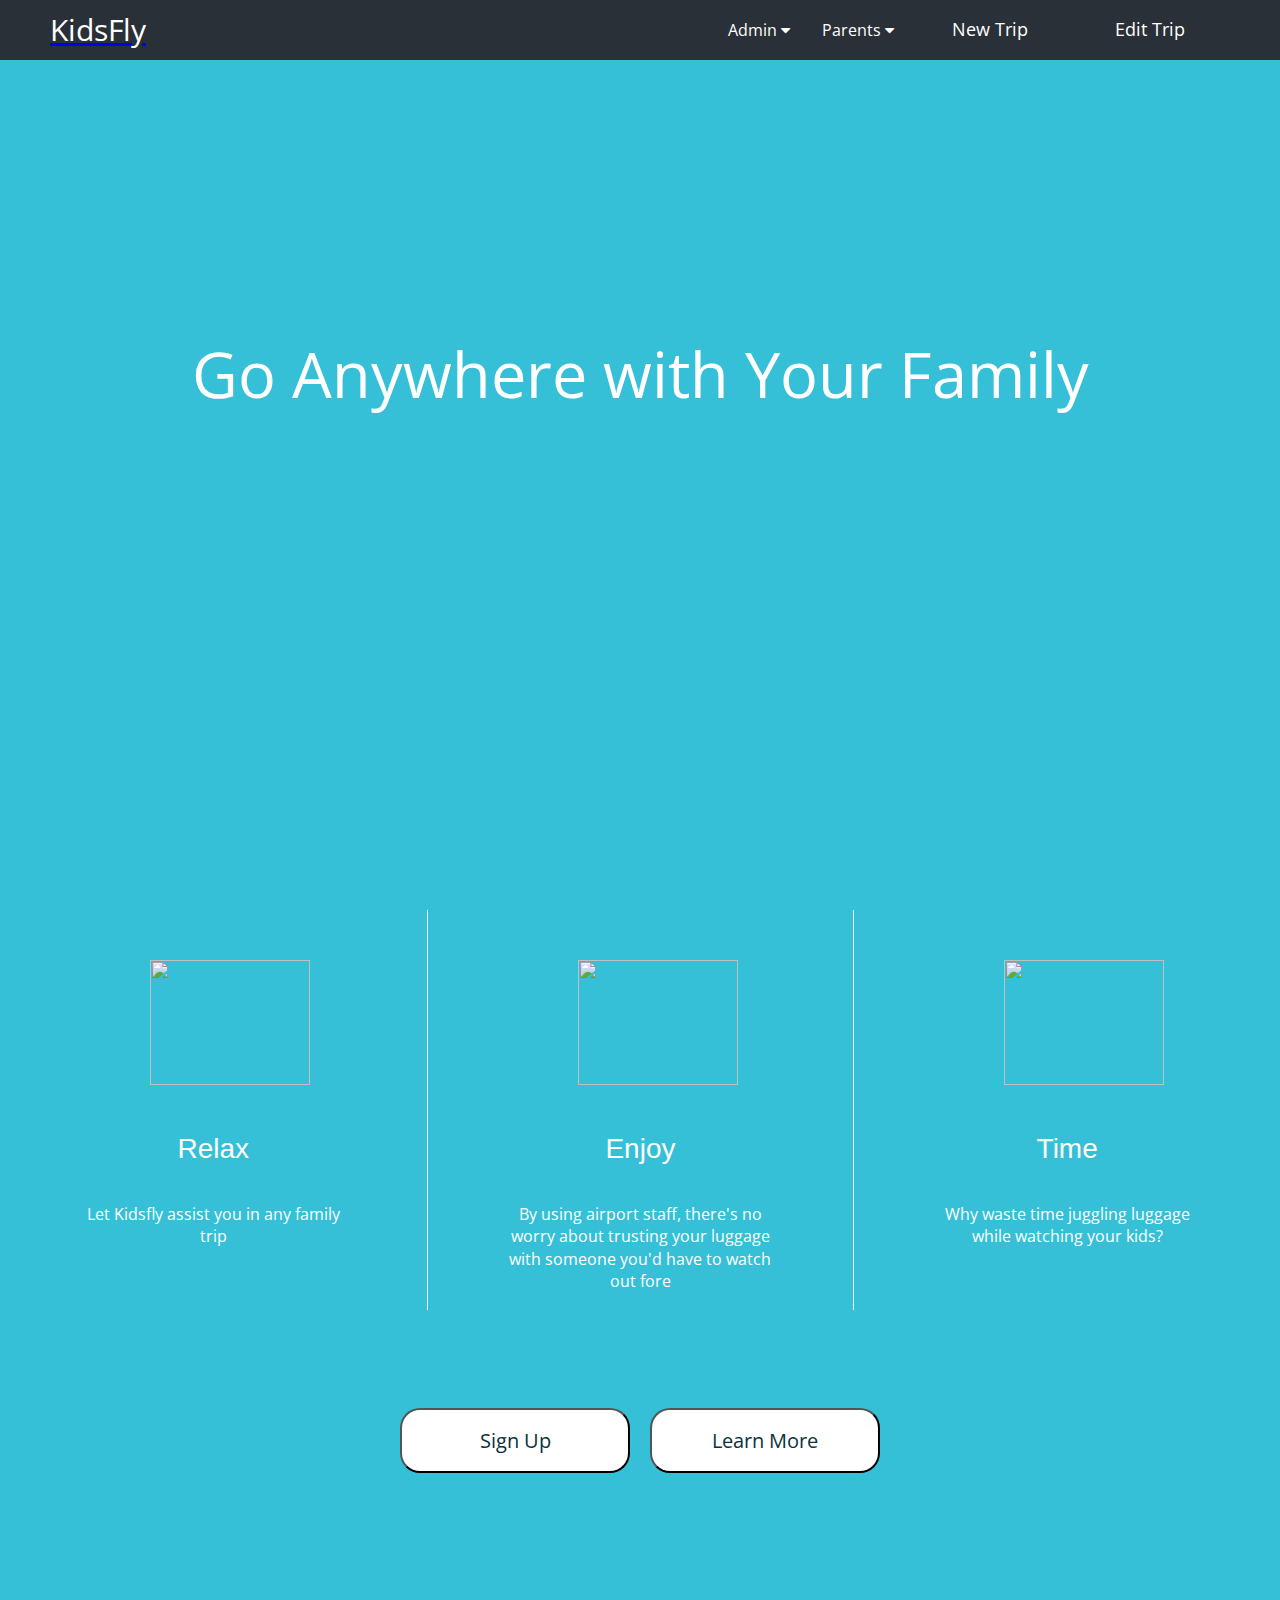
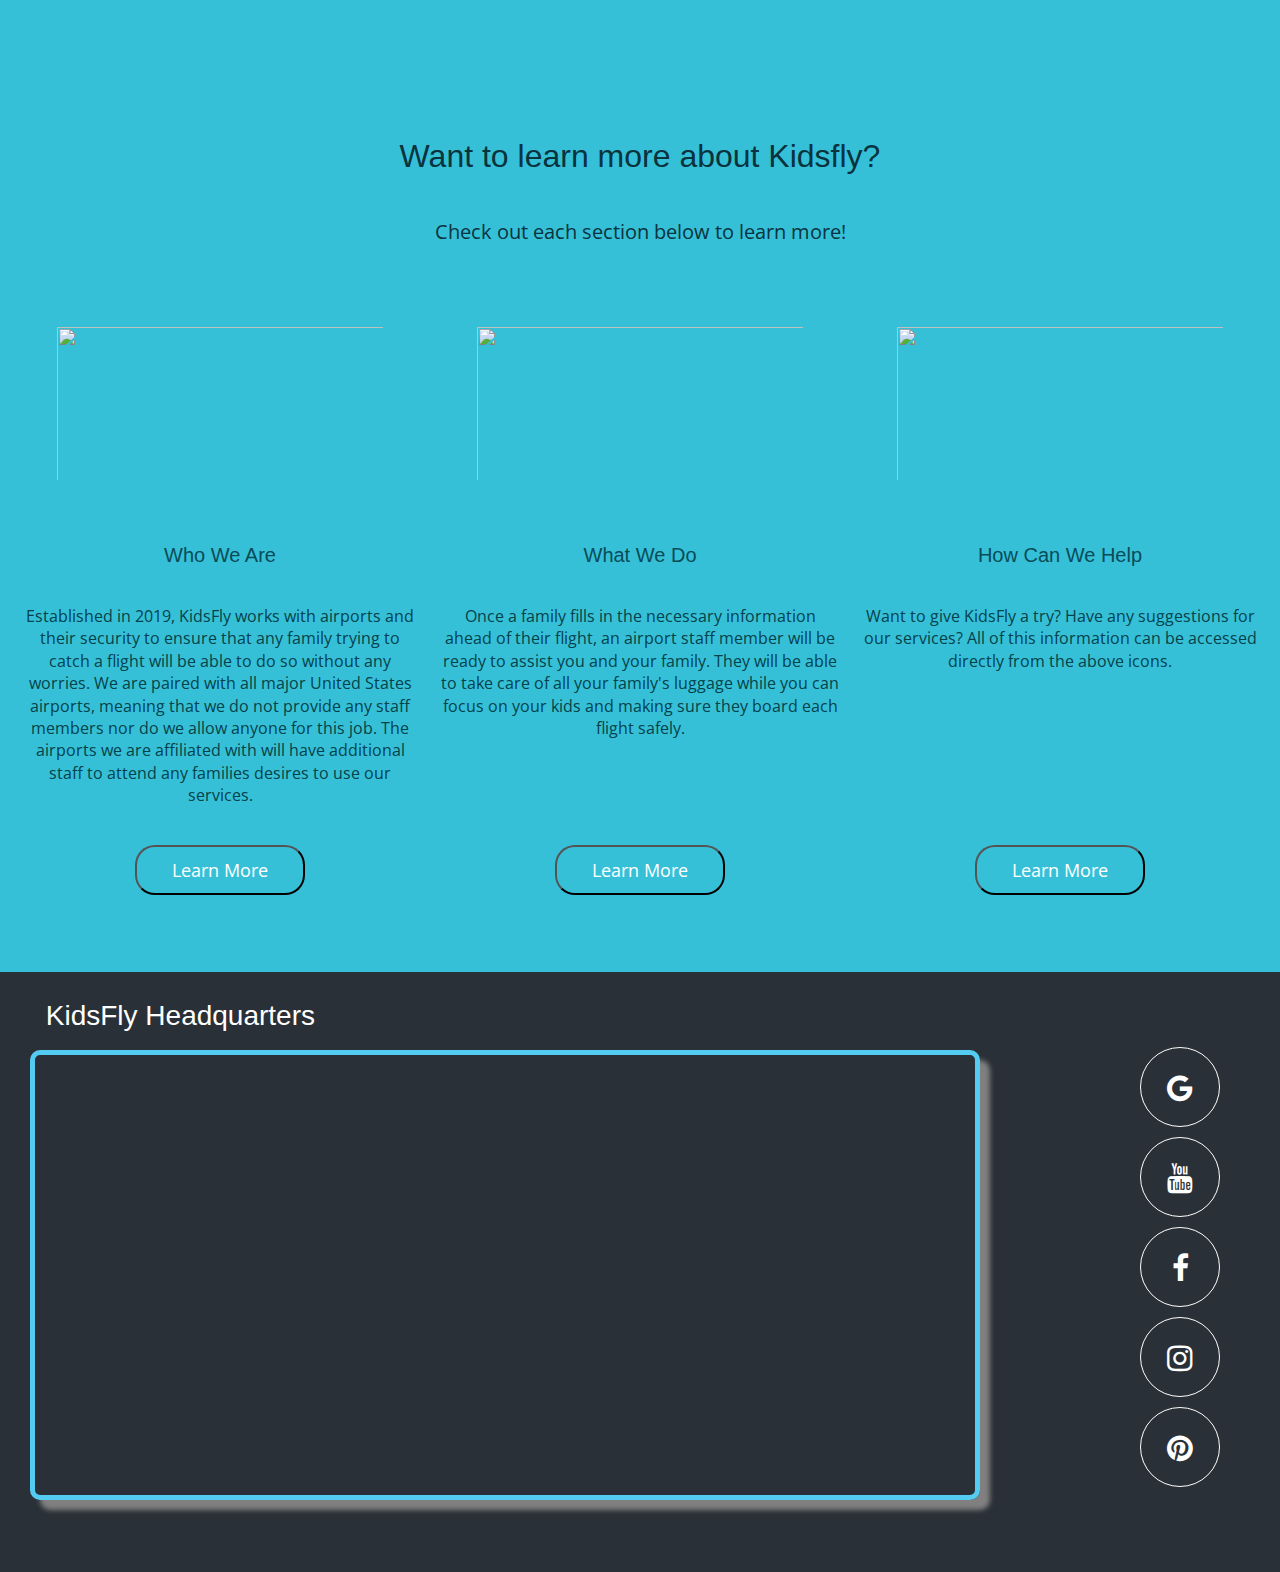
==== index.html @ 104c3666 "kidsFly 1st page is done" ====
<!DOCTYPE html>
<html lang="en">
  <head>
    <meta charset="UTF-8" />
    <meta name="viewport" content="width=device-width, initial-scale=1" />

    <title>KidsFly</title>

    <!--<link rel="stylesheet" href="https://maxcdn.bootstrapcdn.com/bootstrap/3.4.0/css/bootstrap.min.css">-->
    <link
      href="https://fonts.googleapis.com/css?family=Open+Sans:300"
      rel="stylesheet"
    />
    <link
      rel="stylesheet"
      href="https://cdnjs.cloudflare.com/ajax/libs/font-awesome/4.7.0/css/font-awesome.min.css"
    />
    <link href="index.css" rel="stylesheet" />
  </head>
  <body>
    <div class="title-nav-bar">
      <a href="index.html" class="mainHomeBtn"><h1>KidsFly</h1></a>
      <nav>
        <!-- Admin DropDown -->
        <div class="dropdown">
          <button class="dropbtn">
            Admin
            <i class="fa fa-caret-down"></i>
          </button>
          <div class="dropdown-content">
            <a id="dropa5" href="adminHome.html">Home</a>
            <a id="dropa6" href="adminSetUp.html">Set-Up</a>
            <a id="dropa7" href="adminLogIn.html">Log-In</a>
          </div>
        </div>

        <!-- Parent Drop Down -->
        <div class="dropdown">
          <button class="dropbtn">
            Parents
            <i class="fa fa-caret-down"></i>
          </button>
          <div class="dropdown-content">
            <a id="dropa1" href="userSignIn.html">Sign in</a>
            <a id="dropa2" href="userSetUp.html">Set-Up</a>
          </div>
        </div>
        <a href="userNewTrip.html">New Trip</a>
        <a href="userEditTrip.html">Edit Trip</a>
      </nav>
    </div>
    <div class="top-img">
      <h1 id="main-phrase">
        <p id="main-phrase-text">Go Anywhere with Your Family</p>
      </h1>
    </div>
    <div class="purple-bar"></div>
    <div class="red-box">
      <div class="three-boxs">
        <section class="red-box-each">
          <img src="img/seating_terminal.jpg" width="160" height="125" />
          <h3>Relax</h3>
          <p>Let Kidsfly assist you in any family trip</p>
        </section>
        <section class="red-box-each" id="first-left-border">
          <img src="img/seating_terminal.jpg" width="160" height="125" />
          <h3>Enjoy</h3>
          <p>
            By using airport staff, there's no worry about trusting your luggage
            with someone you'd have to watch out fore
          </p>
        </section>
        <section class="red-box-each" id="second-left-border">
          <img src="img/seating_terminal.jpg" width="160" height="125" />
          <h3>Time</h3>
          <p>Why waste time juggling luggage while watching your kids?</p>
        </section>
      </div>
      <div class="two-boxs">
        <button>Sign Up</button>
        <button>Learn More</button>
      </div>
    </div>
    <div class="top-main-content">
      <div class="main-content-title">
        <h2>Want to learn more about Kidsfly?</h2>
        <h4>Check out each section below to learn more!</h4>
      </div>
      <div class="six-sections">
        <section>
          <img src="img/airport_tunnel.jpg" width="336" height="163" />
          <h5>Who We Are</h5>
          <p>
            Established in 2019, KidsFly works with airports and their security
            to ensure that any family trying to catch a flight will be able to
            do so without any worries. We are paired with all major United
            States airports, meaning that we do not provide any staff members
            nor do we allow anyone for this job. The airports we are affiliated
            with will have additional staff to attend any families desires to
            use our services.
          </p>
          <button>Learn More</button>
        </section>
        <section>
          <img src="img/stuffed_animals.jpg" width="336" height="163" />
          <h5>What We Do</h5>
          <p>
            Once a family fills in the necessary information ahead of their
            flight, an airport staff member will be ready to assist you and your
            family. They will be able to take care of all your family's luggage
            while you can focus on your kids and making sure they board each
            flight safely.
          </p>
          <button>Learn More</button>
        </section>
        <section>
          <img src="img/help-person-join.jpg" width="336" height="163" />
          <h5>How Can We Help</h5>
          <p>
            Want to give KidsFly a try? Have any suggestions for our services?
            All of this information can be accessed directly from the above
            icons.
          </p>
          <button>Learn More</button>
        </section>
      </div>
    </div>

    <!--Finish the footer in the morning!!-->
    <footer>
      <div class="mapouter">
        <div class="footer-title">
          <h3>KidsFly Headquarters</h3>
        </div>
        <div class="gmap_canvas">
          <iframe
            width="950"
            height="450"
            id="gmap_canvas"
            src="https://maps.google.com/maps?q=san%20jose&t=&z=11&ie=UTF8&iwloc=&output=embed"
            frameborder="0"
            scrolling="no"
            marginheight="0"
            marginwidth="0"
          ></iframe
          ><a href="https://www.pureblack.de"></a>
        </div>
        <style>
          .mapouter {
            position: relative;
            text-align: right;
            height: 450px;
            width: 950px;
          }
          .gmap_canvas {
            overflow: hidden;
            background: none !important;
            height: 450px;
            width: 950px;
          }
        </style>
      </div>
      <div class="additional-footer">
        <a href="#" class="fa fa-google"></a>
        <a href="#" class="fa fa-youtube"></a>
        <a href="#" class="fa fa-facebook"></a>
        <a href="#" class="fa fa-instagram"></a>
        <a href="#" class="fa fa-pinterest"></a>
      </div>
    </footer>
  </body>
</html>
---- index.css ----
/* Meyerweb reset */
html,
body,
div,
span,
applet,
object,
iframe,
h1,
h2,
h3,
h4,
h5,
h6,
p,
blockquote,
pre,
a,
abbr,
acronym,
address,
big,
cite,
code,
del,
dfn,
em,
img,
ins,
kbd,
q,
s,
samp,
small,
strike,
strong,
sub,
sup,
tt,
var,
b,
u,
i,
center,
dl,
dt,
dd,
ol,
ul,
li,
fieldset,
form,
label,
legend,
table,
caption,
tbody,
tfoot,
thead,
tr,
th,
td,
article,
aside,
canvas,
details,
embed,
figure,
figcaption,
footer,
header,
hgroup,
menu,
nav,
output,
ruby,
section,
summary,
time,
mark,
audio,
video {
  margin: 0;
  padding: 0;
  border: 0;
  font-size: 100%;
  font: inherit;
  vertical-align: baseline;
  font-family: "Open Sans", sans-serif;
}
/* HTML5 display-role reset for older browsers */
article,
aside,
details,
figcaption,
figure,
footer,
header,
hgroup,
menu,
nav,
section {
  display: block;
}
body {
  line-height: 1;
}
ol,
ul {
  list-style: none;
}
blockquote,
q {
  quotes: none;
}
blockquote:before,
blockquote:after,
q:before,
q:after {
  content: "";
  content: none;
}
table {
  border-collapse: collapse;
  border-spacing: 0;
}
/* Beginning of CSS,starting with general/universal selectors */
* {
  font-size: 62.5%;
}
/* Navigation bar */
.navBar {
  position: absolute;
  width: 100%;
  background-color: blue;
  color: white;
}
.navBar ul {
  list-style-type: none;
  margin: 0;
  padding: 0;
  overflow: hidden;
}
.navLeft {
  float: left;
  background-color: #111;
}
.navRight {
  float: right;
}
.navBar li a {
  display: block;
  font-size: 1.5em;
  color: white;
  text-decoration: none;
  text-align: center;
  padding: 0.5em 1.5em;
}
li a:hover {
  background-color: #111;
}
/* Main image Section */
#mainImg {
  max-width: 100%;
  max-height: 100%;
}
.main h1 {
  font-size: 2em;
  color: white;
  text-align: center;
  vertical-align: middle;
  position: absolute;
  top: 50%;
  left: 50%;
  transform: translate(-50%, -50%);
}
/* Logo Section */
#logoSec {
  background-color: blue;
}
#logoDiv {
  justify-content: center;
  margin: 0 auto;
  /* max-width: calc(100% - 10em); */
  max-width: 100%;
  width: 80rem;
  padding: 5em 0;
}
/* About Section */
/* Meida Queries */
@media only screen and (min-width: 801px) {
  .row {
    display: flex;
    flex-flow: row nowrap;
    justify-content: space-between;
    align-items: center;
    align-content: center;
    margin: 50px;
  }
  .column {
    width: 30%;
    flex: 1 1 auto;
  }
}
@media only screen and (max-width: 800px) and (min-width: 501px) {
  .row {
    /* flex-wrap: wrap; */
    display: flex;
    flex-flow: row wrap;
    justify-content: space-between;
    align-items: center;
    align-content: center;
    margin: 50px;
  }
  .column {
    width: 49%;
    /* flex: 1 0 100%; */
  }
}
@media only screen and (max-width: 500px) and (min-width: 1px) {
  .row {
    display: block;
    text-align: center;
  }
  .column {
    margin: auto;
    width: 80%;
  }
  p {
    text-align: justify;
  }
}
* {
  box-sizing: border-box;
}
html {
  font-size: 62.5%;
}
html,
body {
  font-family: "Ubuntu", sans-serif;
}
h1,
h2,
h3,
h4,
h5 {
  font-family: "Russo One", sans-serif;
}
h2 {
  font-size: 3.2rem;
}
h3 {
  font-size: 2.8rem;
}
p {
  font-size: 1.6rem;
  line-height: 1.4;
}
.container {
  max-width: 800px;
  width: 100%;
  margin: 0 auto;
}
/* Title & Nav Bar */
.title-nav-bar {
  display: flex;
  justify-content: space-between;
  align-items: center;
  position: fixed;
  top: 0;
  width: 100%;
  height: 60px;
  background-color: #2a3037;
}
@media (max-width: 800px) {
  .title-nav-bar {
    max-width: 100%;
  }
}
.title-nav-bar h1 {
  font-family: "Open Sans", sans-serif;
  color: white;
  font-size: 3rem;
  margin-left: 50px;
}
@media (max-width: 500px) {
  .title-nav-bar h1 {
    font-size: 2rem;
    margin-left: 30px;
  }
}
.title-nav-bar nav {
  margin-right: 50px;
  display: flex;
  justify-items: center;
}
@media (max-width: 500px) {
  .title-nav-bar nav {
    margin-right: 20px;
  }
}
.title-nav-bar nav a {
  width: 100px;
  color: white;
  text-decoration: none;
  font-size: 1.8rem;
  font-family: "Open Sans", sans-serif;
  padding: 15px 0px 15px 0px;
  margin: 0px 30px 0px 30px;
  text-align: center;
}
@media (max-width: 500px) {
  .title-nav-bar nav a {
    font-size: 1.3rem;
    margin: 15px 20px 10px 20px;
  }
}
/* Drop Down Button on Nav Bar */
.dropdown {
  overflow: hidden;
}
@media (max-width: 500px) {
  .dropdown {
    margin-top: 10px;
  }
}
.dropdown .dropbtn {
  font-size: 1.6rem;
  border: none;
  outline: none;
  color: white;
  padding: 14px 16px;
  background-color: inherit;
  font-family: inherit;
  margin: 0;
}
.navbar a:hover,
.dropdown:hover .dropbtn {
  background-color: white;
  border-radius: 5px;
  color: #e94472;
}
.dropbtn:hover {
  color: #e94472;
}
.dropdown-content {
  display: none;
  position: absolute;
  background-color: white;
  min-width: 160px;
  box-shadow: 0px 8px 16px 0px rgba(0, 0, 0, 0.2);
  z-index: 1;
  border-radius: 5px;
}
.dropdown-content a {
  float: none;
  color: black;
  padding: 12px 16px;
  text-decoration: none;
  display: block;
  text-align: left;
}
#dropa1,
#dropa3,
#dropa5,
#dropa6,
#dropa7 {
  width: 60%;
  color: #54cbf0;
}
@media (max-width: 500px) {
  #dropa1,
  #dropa3,
  #dropa5,
  #dropa6,
  #dropa7 {
    margin: 0px 0px 0px 30px;
  }
}
#dropa1:hover,
#dropa3:hover,
#dropa5:hover,
#dropa6:hover,
#dropa7:hover {
  color: #096177;
}
#dropa2,
#dropa4 {
  width: 60%;
  color: #54cbf0;
}
@media (max-width: 500px) {
  #dropa2,
  #dropa4 {
    margin: 0px 0px 0px 30px;
  }
}
#dropa2:hover,
#dropa4:hover {
  color: #09333d;
}
.dropdown-content a:hover {
  background-color: #ddd;
}
.dropdown:hover .dropdown-content {
  display: block;
}
/* Collapseable Button */
.collapse-mechanism {
  display: none;
}
@media (max-width: 500px) {
  .collapse-mechanism {
    display: flex;
  }
}
.collapse-mechanism .navbar-toggler.toggler-example {
  cursor: pointer;
}
.collapse-mechanism .fa-1x {
  font-size: 1.5rem;
}
.collapse-mechanism .dark-blue-text {
  color: white;
}
footer {
  display: flex;
  width: 100%;
  height: 600px;
  background-color: #2a3037;
}
@media (max-width: 500px) {
  footer {
    flex-direction: column;
    height: 650px;
  }
}
footer .mapouter {
  margin-left: 30px;
}
@media (max-width: 800px) {
  footer .mapouter {
    max-width: 800px;
  }
}
@media (max-width: 500px) {
  footer .mapouter {
    max-width: 400px;
    margin-left: 10%;
  }
}
footer .mapouter .gmap_canvas {
  border: 5px solid #54cbf0;
  border-radius: 10px;
  box-shadow: 10px 10px 5px grey;
}
@media (max-width: 800px) {
  footer .mapouter .gmap_canvas {
    width: 600px;
    height: 400px;
  }
}
@media (max-width: 500px) {
  footer .mapouter .gmap_canvas {
    width: 400px;
    height: 400px;
  }
}
footer .footer-title {
  margin: 30px 0px 20px 0px;
}
@media (max-width: 800px) {
  footer .footer-title {
    margin: 30px 90px 20px 0px;
  }
}
footer .footer-title h3 {
  color: white;
  margin-right: 70%;
}
@media (max-width: 800px) {
  footer .footer-title h3 {
    margin-right: 60%;
    text-align: start;
  }
}
@media (max-width: 500px) {
  footer .footer-title h3 {
    text-align: start;
  }
}
footer .additional-footer {
  display: flex;
  flex-direction: column;
  margin: 70px 0px 0px 155px;
  /* Colors for Hover over each social media button */
}
@media (max-width: 800px) {
  footer .additional-footer {
    margin: 30px 40px 0px 0px;
  }
}
@media (max-width: 500px) {
  footer .additional-footer {
    flex-direction: row;
    margin: 100px 0px 0px 75px;
    width: 350px;
  }
}
footer .additional-footer .fa {
  padding: 25px;
  margin: 5px;
  font-size: 30px;
  width: 80px;
  height: 80px;
  border: 1px solid white;
  text-align: center;
  text-decoration: none;
  border-radius: 50%;
  color: white;
}
@media (max-width: 800px) {
  footer .additional-footer .fa {
    padding: 15px;
    width: 60px;
    height: 60px;
  }
}
footer .additional-footer .fa.fa-google:hover {
  border: 1px solid #0f9d58;
  color: #0f9d58;
}
footer .additional-footer .fa.fa-youtube:hover {
  border: 1px solid #09333d;
  color: #09333d;
}
footer .additional-footer .fa.fa-facebook:hover {
  border: 1px solid #4267b2;
  color: #4267b2;
}
footer .additional-footer .fa.fa-instagram:hover {
  border: 1px solid #5ed4e9;
  color: #5ed4e9;
}
footer .additional-footer .fa.fa-pinterest:hover {
  border: 1px solid #09333d;
  color: #09333d;
}
* {
  box-sizing: border-box;
  font-size: 62.5%;
}
html,
body {
  margin: 0;
  padding: 0;
}
body {
  align-items: center;
  flex-direction: column;
  background-color: #36c0d8;
  color: #e94472;
  font-family: "Prompt", sans-serif;
}
body .tabs {
  padding-top: 80px;
  width: 100%;
  margin-bottom: 20px;
}
body .tabs .topics .title {
  color: #09333d;
  margin: 0 20px;
}
body .tabs .topics .active-tab {
  color: #09333d;
}
body .tab:hover {
  border-bottom: 2px solid white;
}
body .cards-container {
  display: flex;
  justify-content: space-evenly;
  flex-wrap: wrap;
  background-color: #93e3f1;
}
body .cards-container .headline {
  font-size: 40px;
  text-align: center;
}
body .cards-container .author {
  display: flex;
  justify-content: center;
  margin-top: 15px;
  border: 1px solid #09333d;
  text-align: center;
}
.title,
.tab {
  font-family: "Open Sans", sans-serif;
  font-size: 2rem;
}
.tabs,
.topics {
  display: flex;
  align-items: center;
  flex-flow: row wrap;
  justify-content: center;
}
.tabs .topics .title {
  letter-spacing: 1px;
  font-weight: bold;
}
.tabs .topics .tab {
  color: #09333d;
  margin: 0 20px;
  letter-spacing: 1.25px;
  cursor: pointer;
  font-weight: bold;
  text-align: center;
}
.tabs .topics .active-tab {
  background-color: #93e3f1;
  border-bottom: 2px solid white;
}
.cards-container .card {
  display: flex;
  justify-content: space-between;
  flex-direction: column;
  background-color: #fff;
  width: 600px;
  margin-bottom: 16px;
  padding: 24px;
}
.author .info-container p {
  font-size: 20px;
}
.carousel {
  width: 100%;
  display: flex;
  justify-content: center;
  align-items: center;
  flex-direction: row;
  height: 600px;
  position: relative;
  overflow: hidden;
  margin-top: 16px;
}
a.fa.fa-google {
  outline-color: #09333d;
  flood-color: #0f9d58;
}
/* Meida Queries */
@media only screen and (max-width: 800px) and (min-width: 1px) {
  .cards-container .card {
    width: 100%;
    margin: 0;
  }
}
@media only screen and (max-width: 500px) and (min-width: 1px) {
}
.register-editTrip form#register {
  background-color: #09333d;
  width: 500px;
  height: 700px;
  margin: 100px 0px 0px 35%;
}
@media (max-width: 800px) {
  .register-editTrip form#register {
    margin: 100px 0px 0px 20%;
  }
}
@media (max-width: 500px) {
  .register-editTrip form#register {
    margin: 100px 0px 0px 0%;
  }
}
.register-editTrip form#register h1 {
  padding-top: 20px;
  color: white;
}
.register-editTrip form#register label p {
  color: white;
  font-size: 2rem;
  text-align: center;
}
.register-editTrip form#register input {
  width: 290px;
  height: 40px;
  font-size: 1.7rem;
  border: none;
  border-bottom: 2px solid #09333d;
  border-radius: 50px;
  text-align: center;
  margin: 15px 0px 0px 20%;
}
@media (max-width: 500px) {
  #view,
  #edit,
  #delete,
  #submit,
  #ready {
    margin-left: 25%;
  }
}
body {
  height: 600px;
}
.register-newTrip #registerNewTrip {
  background-color: #09333d;
  margin: 100px 0px 0px 30%;
  width: 500px;
  height: 600px;
}
.register-newTrip #registerNewTrip input {
  width: 290px;
  height: 40px;
  font-size: 1.7rem;
  border: none;
  border-bottom: 2px solid #09333d;
  border-radius: 50px;
  text-align: center;
  margin: 15px 0px 20px 20%;
}
.register-newTrip #registerNewTrip label p {
  color: white;
  font-size: 2rem;
  text-align: center;
}
@media (max-width: 800px) {
  .register-newTrip #registerNewTrip {
    margin: 100px 0px 0px 20%;
  }
}
@media (max-width: 500px) {
  .register-newTrip #registerNewTrip {
    margin: 100px 0px 0px 0%;
  }
}
.register-newTrip div#newTrip.register {
  width: 100%;
  height: 600px;
}
.register-newTrip div#newTrip.register p {
  color: white;
  font-size: 2rem;
  text-align: center;
}
.register-newTrip h1 {
  color: white;
}
@media (max-width: 500px) {
  .airportName.indentFormBtm,
  .indentFormBtm.airline,
  .indentFormBtm.departure,
  .kid.indentFormBtm,
  .indentFormTop.submit {
    margin-left: 25%;
  }
  .indentFormTop.submit {
    margin-top: 50px;
  }
}
.register-adminLogin {
  width: 100%;
  height: 680px;
  padding: 50px 0px 0px 35%;
  background-color: #93e3f1;
  background-repeat: no-repeat;
  background-size: 100% 900px;
}
@media (max-width: 800px) {
  .register-adminLogin {
    padding: 50px 0px 0px 15%;
  }
}
.register-adminLogin form {
  background-color: #09333d;
  width: 50%;
  height: 600px;
  border-radius: 50px;
}
@media (max-width: 800px) {
  .register-adminLogin form {
    width: 80%;
    height: 600px;
    border-radius: 50px;
  }
}
.register-adminLogin form h1 {
  font-family: "Open Sans", sans-serif;
  text-align: center;
  font-size: 3rem;
  color: white;
  margin: 20px 0px 30px 0px;
}
.register-adminLogin form label {
  color: white;
  font-size: 2rem;
  margin: 0px 0px 0px 40%;
}
@media (max-width: 500px) {
  .register-adminLogin form label {
    margin: 0px 0px 0px 38%;
  }
}
.register-adminLogin form .userName,
.register-adminLogin form .password {
  width: 290px;
  height: 40px;
  font-size: 1.7rem;
  border: none;
  border-bottom: 2px solid #09333d;
  border-radius: 50px;
  text-align: center;
  margin: 15px 0px 0px 20%;
}
@media (max-width: 800px) {
  .register-adminLogin form .userName,
  .register-adminLogin form .password {
    width: 260px;
    margin: 15px 0px 0px 25%;
  }
}
@media (max-width: 500px) {
  .register-adminLogin form .userName,
  .register-adminLogin form .password {
    margin: 15px 0px 0px 13%;
  }
}
.register-adminLogin form .indentFormBtm.password {
  margin-bottom: 30px;
}
.register-adminLogin form .forgot {
  text-align: center;
  margin-bottom: 30px;
}
.register-adminLogin form .forgot p {
  color: white;
  font-size: 2rem;
  text-align: center;
}
@media (max-width: 500px) {
  .register-adminLogin form .forgot p {
    text-align: center;
  }
}
.register-adminLogin form .forgot a {
  color: white;
  font-size: 2rem;
}
@media (max-width: 500px) {
  .register-adminLogin form .forgot a {
    text-align: center;
  }
}
.register-adminLogin form .submit {
  width: 290px;
  height: 40px;
  font-size: 1.7rem;
  border: none;
  border-bottom: 2px solid #09333d;
  border-radius: 50px;
  margin: 0px 0px 30px 20%;
  text-align: center;
}
@media (max-width: 800px) {
  .register-adminLogin form .submit {
    width: 260px;
    margin: 0px 0px 30px 25%;
  }
}
@media (max-width: 500px) {
  .register-adminLogin form .submit {
    margin: 0px 0px 30px 13%;
  }
}
.register-adminLogin form .signIn-admin p {
  color: white;
  font-size: 2rem;
  text-align: center;
  margin-bottom: 10px;
}
.register-adminLogin form .signIn-admin p a {
  color: white;
  font-size: 2rem;
  text-align: center;
}
.register-adminLogin p {
  color: white;
  font-size: 2rem;
  text-align: center;
}
.register-adminLogin form#register-login {
  height: 100px;
}
.register-setup {
  height: 1000px;
  margin: 100px 0px 0px 35%;
}
@media (max-width: 800px) {
  .register-setup {
    margin: 100px 0px 0px 15%;
  }
}
@media (max-width: 500px) {
  .register-setup {
    margin: 100px 0px 0px 15%;
  }
}
.register-setup form {
  margin-top: 20px;
  height: 800px;
}
.register-setup form p {
  color: white;
  font-size: 2rem;
  text-align: center;
}
.register-setup form .h2-setup {
  font-family: "Open Sans", sans-serif;
  text-align: center;
  font-size: 3rem;
  color: white;
  margin: 20px 0px 30px 0px;
}
.register-setup form input,
.register-setup form #phoneNumber {
  width: 290px;
  height: 40px;
  font-size: 1.7rem;
  border: none;
  border-bottom: 2px solid #09333d;
  border-radius: 50px;
  text-align: center;
  margin: 15px 0px 0px 20%;
}
@media (max-width: 800px) {
  .register-setup form input,
  .register-setup form #phoneNumber {
    width: 260px;
    margin: 15px 0px 0px 25%;
  }
}
@media (max-width: 500px) {
  .register-setup form input,
  .register-setup form #phoneNumber {
    margin: 15px 0px 0px 13%;
  }
}
.register-setup form #male1,
.register-setup form #female1,
.register-setup form #other1 {
  width: 20px;
}
.register-setup form #passWordAgain {
  margin-bottom: 50px;
}
@media (max-width: 500px) {
  .register-setup form #submit-setup {
    margin: 0px 0px 0px 13%;
  }
}
.register-setup form#register {
  height: 1000px;
  background-color: #09333d;
}
.set-up-main {
  width: 100%;
  height: 900px;
  padding: 50px 0px 0px 35%;
  background-color: #93e3f1;
  background-repeat: no-repeat;
  background-size: 100% 900px;
}
@media (max-width: 800px) {
  .set-up-main {
    padding: 50px 0px 0px 15%;
  }
}
/* Form for Set Up */
form {
  background-color: white;
  width: 50%;
  height: 800px;
  border-radius: 50px;
}
@media (max-width: 800px) {
  form {
    width: 80%;
    height: 800px;
    border-radius: 50px;
  }
}
form h1 {
  font-family: "Open Sans", sans-serif;
  text-align: center;
  font-size: 3rem;
  color: #09333d;
  margin: 20px 0px 30px 0px;
}
form .sign-cont {
  display: flex;
  flex-direction: column;
  width: 50%;
  align-items: start;
  font-size: 2rem;
  margin: 0px 0px 0px 78px;
}
@media (max-width: 800px) {
  form .sign-cont {
    margin: 0px 0px 0px 130px;
  }
}
@media (max-width: 500px) {
  form .sign-cont {
    margin: 0px 0px 0px 38px;
  }
}
form .sign-cont #sign-in-first-cont {
  margin: 0px 0px 500px 0px;
}
form .sign-cont .sign-in-label {
  margin: 20px 0px 10px 0px;
  color: #09333d;
}
form .sign-cont .sign-in-input {
  width: 290px;
  height: 40px;
  font-size: 1.7rem;
  border: none;
  border-bottom: 2px solid #09333d;
}
@media (max-width: 800px) {
  form .sign-cont .sign-in-input {
    width: 260px;
  }
}
form button {
  font-family: "Open Sans", sans-serif;
  width: 150px;
  height: 50px;
  font-size: 2rem;
  margin: 30px 0px 50px 150px;
  border-radius: 10px;
  background-color: white;
  color: #09333d;
  border: 1px solid #09333d;
}
@media (max-width: 800px) {
  form button {
    margin-left: 185px;
  }
}
@media (max-width: 500px) {
  form button {
    margin-left: 90px;
  }
}
form button:hover {
  background-image: linear-gradient(to bottom right, #e94472, #ad85f8);
  color: white;
}
/* Sign In Page */
.sign-in-main {
  display: flex;
  justify-content: flex-start;
  background-color: #93e3f1;
  height: 900px;
}
@media (max-width: 800px) {
  .sign-in-main {
    height: 800px;
  }
  .sign-in-main img {
    height: 800px;
  }
}
@media (max-width: 500px) {
  .sign-in-main {
    flex-direction: column;
    height: 700px;
  }
  .sign-in-main img {
    display: none;
  }
}
.sign-in-main .sign-in-div {
  width: 40%;
  height: 600px;
  margin: 100px 0px 0px 70px;
  border-radius: 10px;
}
@media (max-width: 800px) {
  .sign-in-main .sign-in-div {
    margin: 100px 0px 0px 40px;
  }
}
@media (max-width: 500px) {
  .sign-in-main .sign-in-div {
    margin: 70px 0px 0px 50px;
    width: 80%;
  }
}
.sign-in-main .sign-in-div form {
  width: 100%;
  height: 600px;
  border-color: white;
}
.sign-in-main .sign-in-div form h1 {
  font-family: "Open Sans", sans-serif;
  text-align: center;
  font-size: 3rem;
  color: #09333d;
  margin: 20px 0px 30px 0px;
}
.sign-in-main .sign-in-div form .sign-cont {
  display: flex;
  flex-direction: column;
  width: 50%;
  align-items: start;
  font-size: 2rem;
  margin: 0px 0px 0px 78px;
}
@media (max-width: 800px) {
  .sign-in-main .sign-in-div form .sign-cont {
    margin: 0px 0px 0px 30px;
  }
}
@media (max-width: 500px) {
  .sign-in-main .sign-in-div form .sign-cont {
    margin: 0px 0px 0px 78px;
  }
}
.sign-in-main .sign-in-div form .sign-cont #sign-in-first-cont {
  margin: 0px 0px 500px 0px;
}
.sign-in-main .sign-in-div form .sign-cont .sign-in-label {
  margin: 20px 0px 10px 0px;
  color: #09333d;
}
.sign-in-main .sign-in-div form .sign-cont .sign-in-input {
  width: 390px;
  height: 40px;
  font-size: 1.7rem;
  border: none;
  border-bottom: 2px solid #09333d;
}
@media (max-width: 800px) {
  .sign-in-main .sign-in-div form .sign-cont .sign-in-input {
    width: 260px;
  }
}
.sign-in-main .sign-in-div form .checkbox {
  display: flex;
  justify-content: start;
  width: 390px;
  height: 20px;
  margin: 10px 0px 0px 78px;
  font-size: 1.5rem;
}
@media (max-width: 800px) {
  .sign-in-main .sign-in-div form .checkbox {
    margin-left: 30px;
    width: 150px;
  }
}
@media (max-width: 500px) {
  .sign-in-main .sign-in-div form .checkbox {
    margin-left: 78px;
  }
}
.sign-in-main .sign-in-div form .checkbox #single-check {
  transform: scale(1.5);
  margin-right: 10px;
}
.sign-in-main .sign-in-div form .checkbox #remember-me {
  color: #e94472;
}
.sign-in-main .sign-in-div form button {
  font-family: "Open Sans", sans-serif;
  width: 150px;
  height: 50px;
  font-size: 2rem;
  margin: 30px 0px 50px 200px;
  border-radius: 10px;
  background-color: white;
  color: #09333d;
  border: 1px solid #09333d;
}
@media (max-width: 800px) {
  .sign-in-main .sign-in-div form button {
    margin-left: 85px;
  }
}
@media (max-width: 500px) {
  .sign-in-main .sign-in-div form button {
    margin-left: 125px;
  }
}
.sign-in-main .sign-in-div form button:hover {
  background-image: linear-gradient(to bottom right, #0e5466, #85f8f8);
  color: white;
}
.sign-in-main .sign-in-div form p {
  text-align: center;
  margin-bottom: 20px;
  color: #09333d;
}
.sign-in-main .sign-in-div form .social-sign-in {
  text-align: center;
}
.sign-in-main .sign-in-div form .social-sign-in .fa {
  padding: 15px;
  font-size: 30px;
  width: 60px;
  height: 60px;
  text-align: center;
  text-decoration: none;
  margin: 0px 5px;
  border-radius: 10px;
}
.sign-in-main .sign-in-div form .social-sign-in .fa-google {
  border: 1px solid #db4437;
  color: #db4437;
}
.sign-in-main .sign-in-div form .social-sign-in .fa-google:hover {
  background-color: #db4437;
  color: white;
}
.sign-in-main .sign-in-div form .social-sign-in .fa-facebook {
  border: 1px solid #4267b2;
  color: #4267b2;
}
.sign-in-main .sign-in-div form .social-sign-in .fa-facebook:hover {
  background-color: #4267b2;
  color: white;
}
.sign-in-main .sign-in-div form .social-sign-in .fa-twitter {
  border: 1px solid #38a1f3;
  color: #38a1f3;
}
.sign-in-main .sign-in-div form .social-sign-in .fa-twitter:hover {
  background-color: #38a1f3;
  color: white;
}
@media (max-width: 500px) {
  footer {
    display: none;
  }
}
.top-img {
  background-image: url("../img/kid_in_terminal.jpg");
  background-size: 100% 800px;
  background-repeat: no-repeat;
  width: 100%;
  height: 800px;
}
@media (max-width: 500px) {
  .top-img {
    height: 500px;
    background-size: 100% 500px;
  }
}
.top-img .kids-airport {
  width: 100%;
}
.top-img #main-phrase {
  text-align: center;
  padding: 330px 0px 0px 0px;
  margin: 0px 0px 0px 0px;
}
@media (max-width: 500px) {
  .top-img #main-phrase {
    padding-top: 220px;
  }
}
.top-img #main-phrase #main-phrase-text {
  font-size: 6.3rem;
  font-family: "Open Sans", sans-serif;
  color: white;
  text-shadow: 2px 2px 4px #36c0d8;
}
@media (max-width: 800px) {
  .top-img #main-phrase #main-phrase-text {
    font-size: 3.7rem;
  }
}
@media (max-width: 500px) {
  .top-img #main-phrase #main-phrase-text {
    font-size: 2.3rem;
    text-align: center;
  }
}
.purple-bar {
  height: 110px;
  background-color: #36c0d8;
}
.red-box {
  background-color: #36c0d8;
  height: 660px;
}
@media (max-width: 500px) {
  .red-box {
    height: 1500px;
  }
}
.red-box .three-boxs {
  display: flex;
}
@media (max-width: 500px) {
  .red-box .three-boxs {
    flex-direction: column;
  }
}
.red-box .three-boxs .red-box-each {
  width: 457px;
  height: 400px;
}
@media (max-width: 800px) {
  .red-box .three-boxs .red-box-each {
    margin-left: 21px;
  }
}
.red-box .three-boxs .red-box-each img {
  margin: 50px 0px 50px 150px;
}
@media (max-width: 800px) {
  .red-box .three-boxs .red-box-each img {
    margin: 50px 0px 50px 60px;
  }
}
@media (max-width: 500px) {
  .red-box .three-boxs .red-box-each img {
    margin-left: 150px;
  }
}
.red-box .three-boxs .red-box-each h3 {
  color: white;
  text-align: center;
  margin-bottom: 40px;
}
.red-box .three-boxs .red-box-each p {
  width: 280px;
  height: 80px;
  text-align: center;
  margin: 0 auto;
  color: white;
}
@media (max-width: 800px) {
  .red-box .three-boxs .red-box-each p {
    max-width: 226px;
  }
}
.red-box .two-boxs {
  padding-top: 88px;
  padding-bottom: 88px;
  display: flex;
  justify-content: center;
}
@media (max-width: 500px) {
  .red-box .two-boxs {
    flex-direction: column;
    align-items: center;
  }
}
.red-box .two-boxs button {
  width: 230px;
  height: 65px;
  font-family: "Open Sans", sans-serif;
  margin: 10px;
  border-radius: 20px;
  font-size: 2rem;
  color: #09333d;
  background-color: white;
}
.red-box .two-boxs button:hover {
  background-color: #09333d;
  color: white;
}
#first-left-border {
  border-left: 1px solid white;
}
@media (max-width: 500px) {
  #first-left-border {
    border-top: 1px solid white;
    border-left: none;
  }
}
#second-left-border {
  border-left: 1px solid white;
}
@media (max-width: 500px) {
  #second-left-border {
    border-top: 1px solid white;
    border-left: none;
  }
}
.top-main-content .main-content-title {
  display: flex;
  flex-direction: column;
  margin-top: 120px;
  align-items: center;
}
.top-main-content .main-content-title h2 {
  margin: 50px;
  color: #09333d;
}
.top-main-content .main-content-title h4 {
  font-family: "Open Sans", sans-serif;
  font-size: 2rem;
  margin-bottom: 80px;
  color: #09333d;
}
@media (max-width: 500px) {
  .top-main-content .main-content-title h4 {
    width: 90%;
    text-align: center;
  }
}
.top-main-content .six-sections {
  display: flex;
  flex-wrap: wrap;
  justify-content: space-evenly;
  padding-bottom: 50px;
}
.top-main-content .six-sections section {
  width: 400px;
  height: 600px;
  display: flex;
  flex-direction: column;
  align-items: center;
}
@media (max-width: 800px) {
  .top-main-content .six-sections section {
    width: 800px;
  }
}
@media (max-width: 500px) {
  .top-main-content .six-sections section {
    width: 500px;
  }
}
.top-main-content .six-sections section img {
  border: 5px solid #36c0d8;
  margin-bottom: 60px;
}
.top-main-content .six-sections section h5 {
  font-size: 2rem;
  margin-bottom: 40px;
  color: #084c58;
}
.top-main-content .six-sections section p {
  margin-bottom: 50px;
  text-align: center;
  height: 190px;
  color: #04424a;
}
@media (max-width: 800px) {
  .top-main-content .six-sections section p {
    width: 700px;
  }
}
@media (max-width: 500px) {
  .top-main-content .six-sections section p {
    width: 400px;
  }
}
.top-main-content .six-sections section button {
  width: 170px;
  height: 50px;
  font-size: 1.8rem;
  border-radius: 20px;
  color: white;
  background-color: #36c0d8;
  font-family: "Open Sans", sans-serif;
}
.top-main-content .six-sections section button:hover {
  color: white;
  background-color: #065366;
}
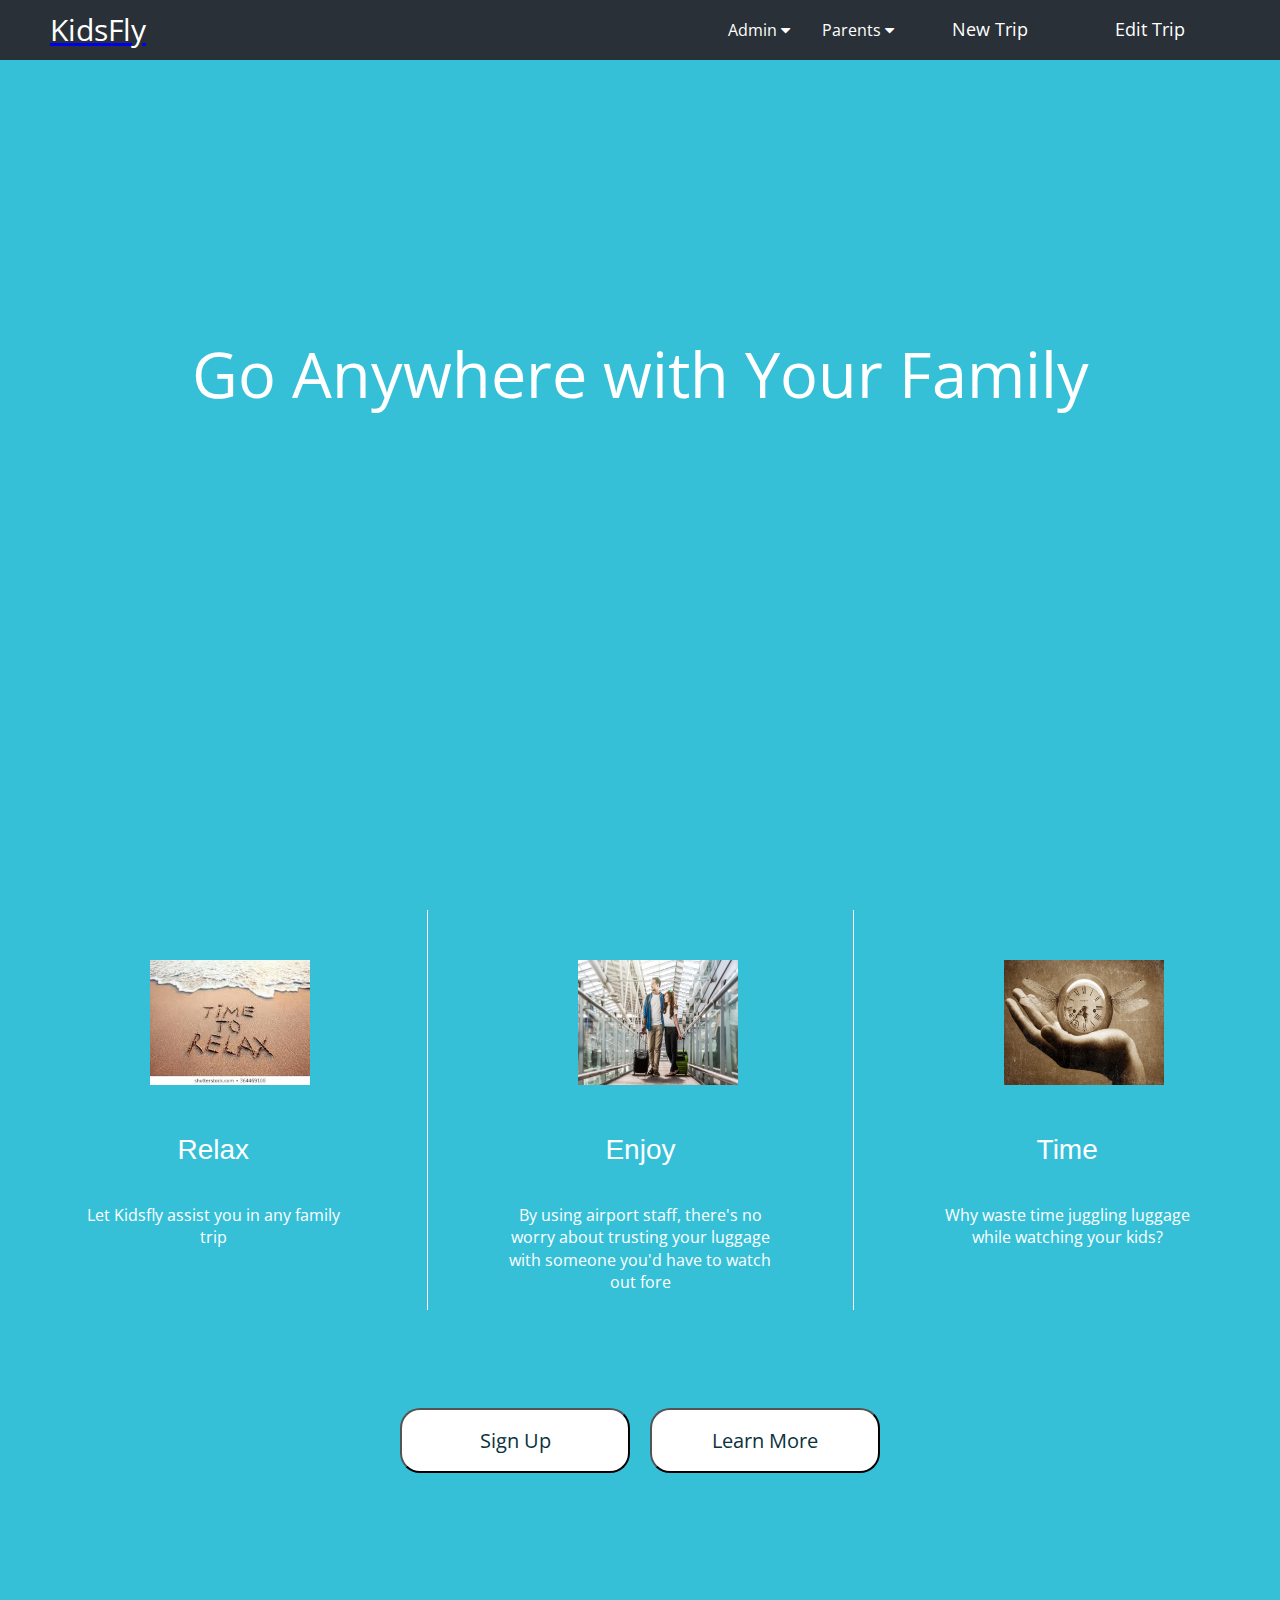
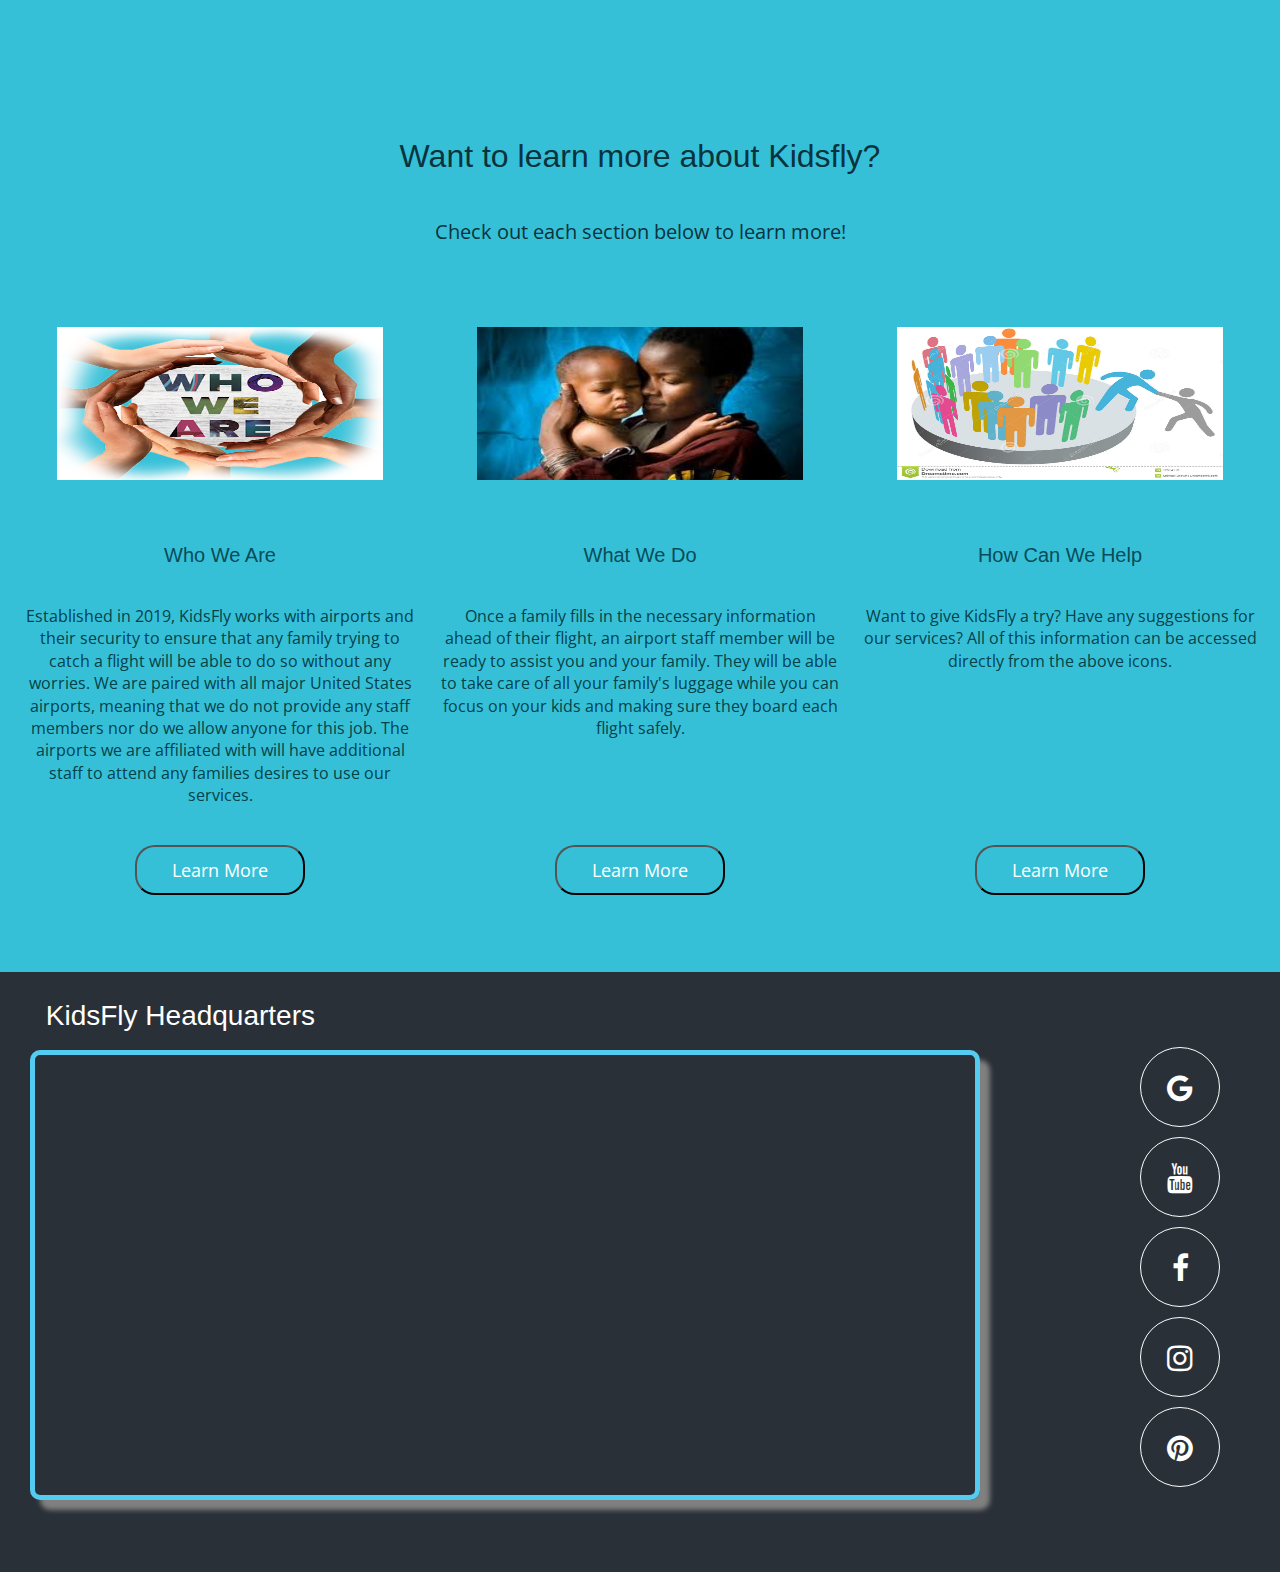
==== commit 2c21d568: "img edded" ====
--- a/index.html
+++ b/index.html
@@ -31,6 +31,7 @@
             <a id="dropa5" href="adminHome.html">Home</a>
             <a id="dropa6" href="adminSetUp.html">Set-Up</a>
             <a id="dropa7" href="adminLogIn.html">Log-In</a>
+            <a id="dropa8" href="adminAbout.html">About</a>
           </div>
         </div>
 
@@ -58,12 +59,12 @@
     <div class="red-box">
       <div class="three-boxs">
         <section class="red-box-each">
-          <img src="img/seating_terminal.jpg" width="160" height="125" />
+          <img src="img/relax.jpg" width="160" height="125" />
           <h3>Relax</h3>
           <p>Let Kidsfly assist you in any family trip</p>
         </section>
         <section class="red-box-each" id="first-left-border">
-          <img src="img/seating_terminal.jpg" width="160" height="125" />
+          <img src="img/Enjoy.jpg" width="160" height="125" />
           <h3>Enjoy</h3>
           <p>
             By using airport staff, there's no worry about trusting your luggage
@@ -71,7 +72,7 @@
           </p>
         </section>
         <section class="red-box-each" id="second-left-border">
-          <img src="img/seating_terminal.jpg" width="160" height="125" />
+          <img src="img/TimeFlies.jpg" width="160" height="125" />
           <h3>Time</h3>
           <p>Why waste time juggling luggage while watching your kids?</p>
         </section>
@@ -88,7 +89,7 @@
       </div>
       <div class="six-sections">
         <section>
-          <img src="img/airport_tunnel.jpg" width="336" height="163" />
+          <img src="img/WhoWeAre.png" width="336" height="163" />
           <h5>Who We Are</h5>
           <p>
             Established in 2019, KidsFly works with airports and their security
@@ -102,7 +103,7 @@
           <button>Learn More</button>
         </section>
         <section>
-          <img src="img/stuffed_animals.jpg" width="336" height="163" />
+          <img src="img/WhatWeDo.jpg" width="336" height="163" />
           <h5>What We Do</h5>
           <p>
             Once a family fills in the necessary information ahead of their
